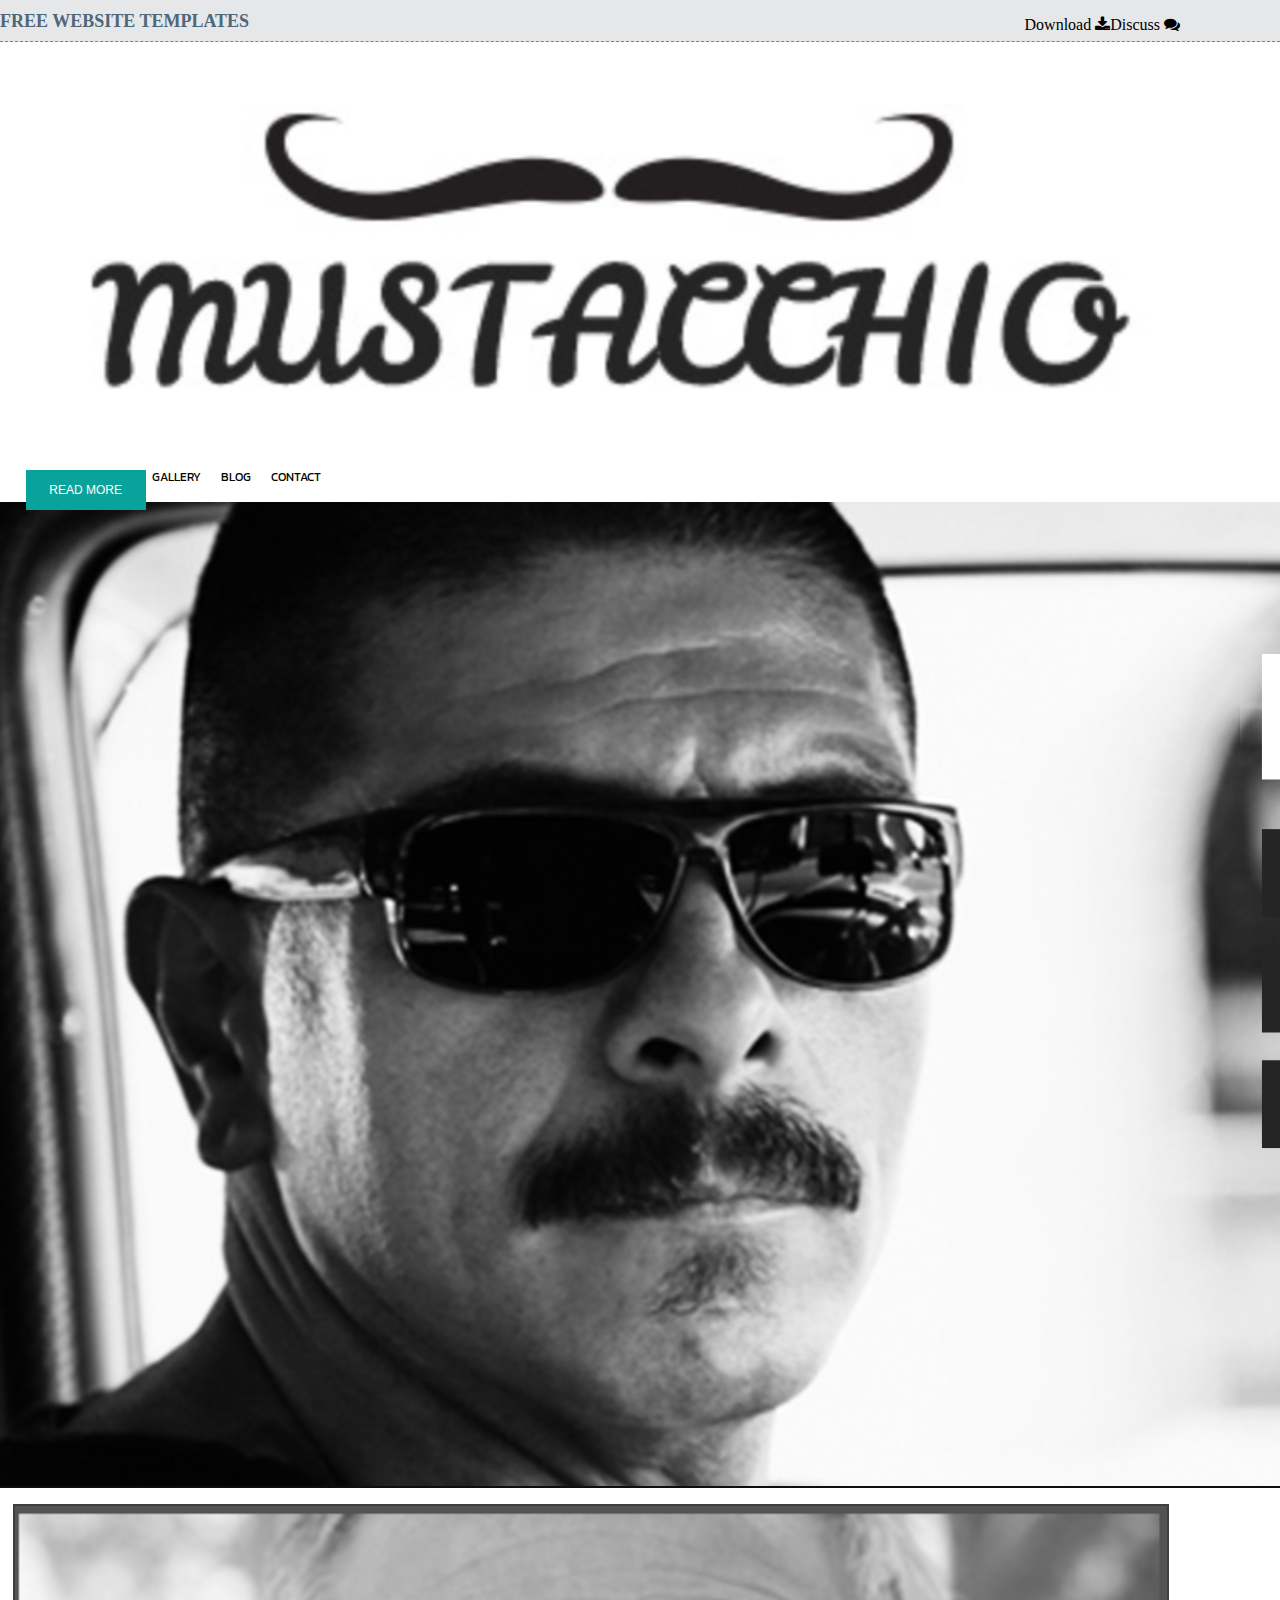
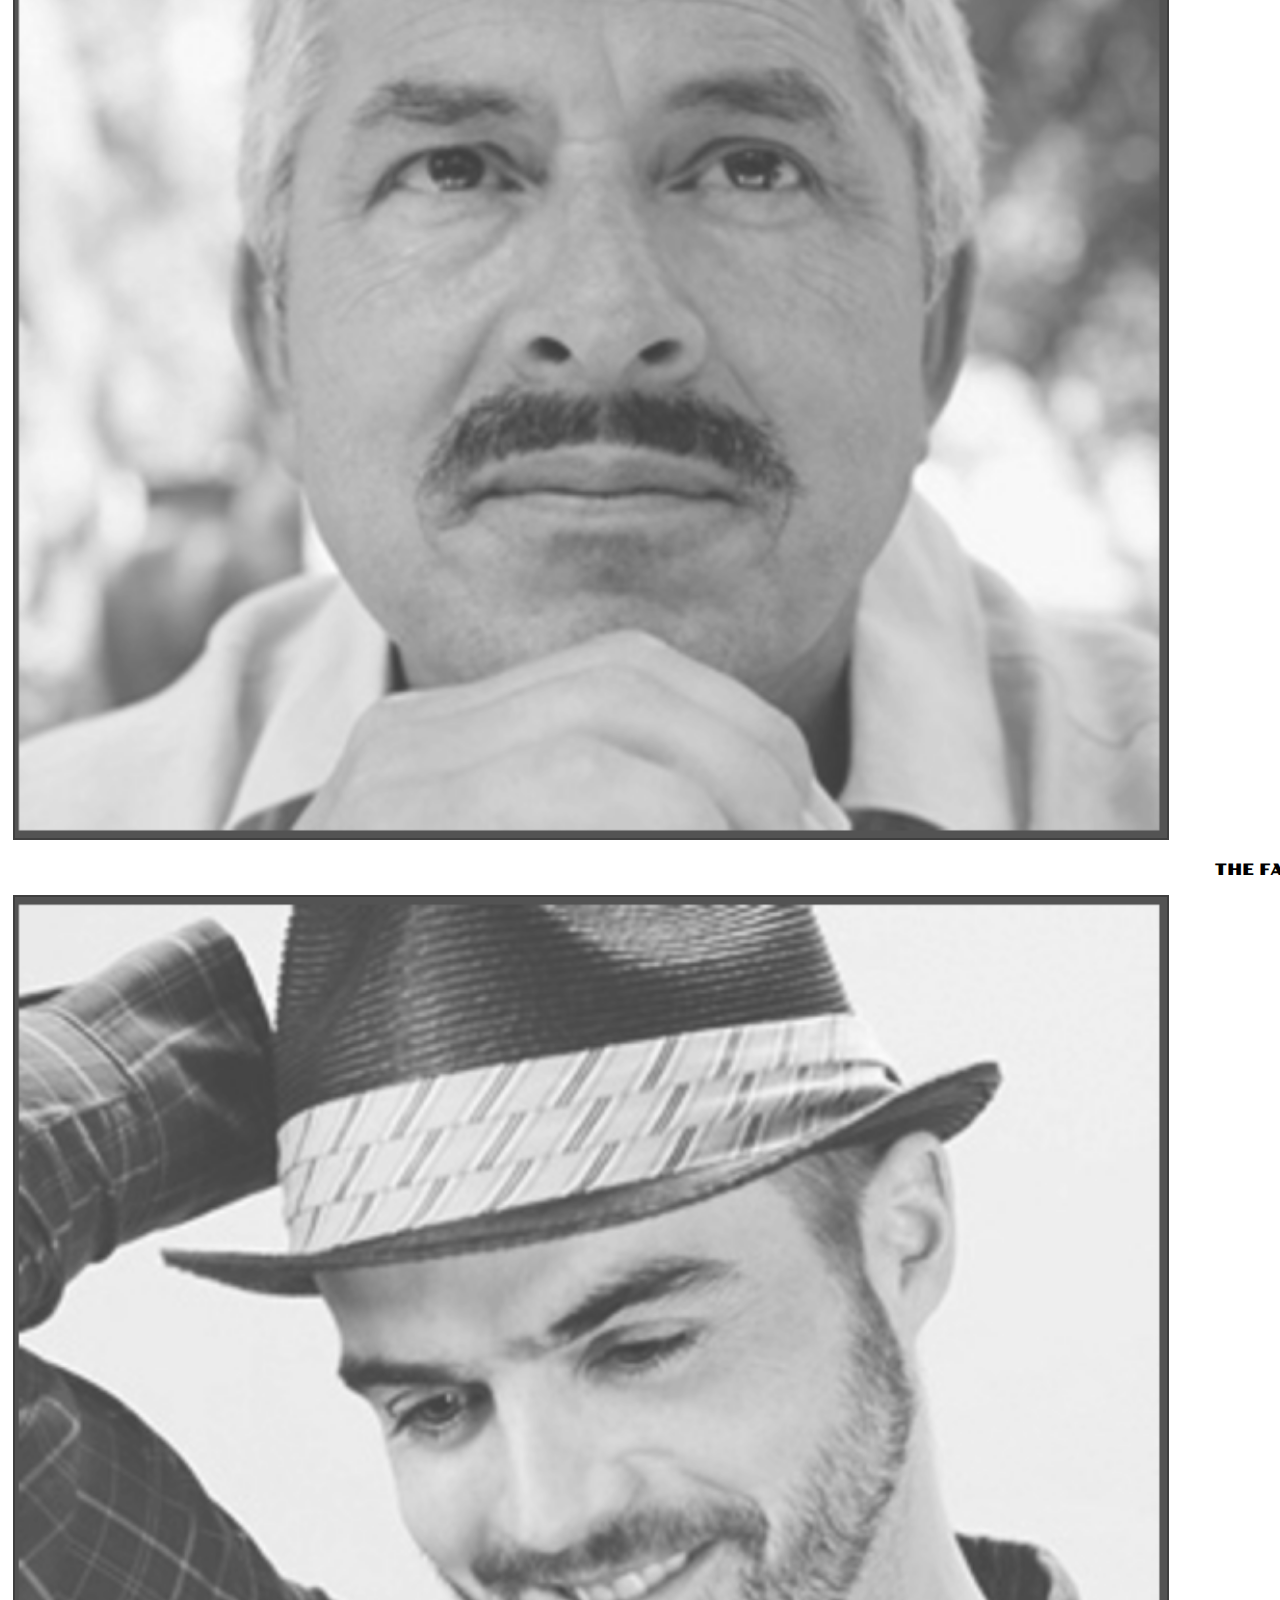
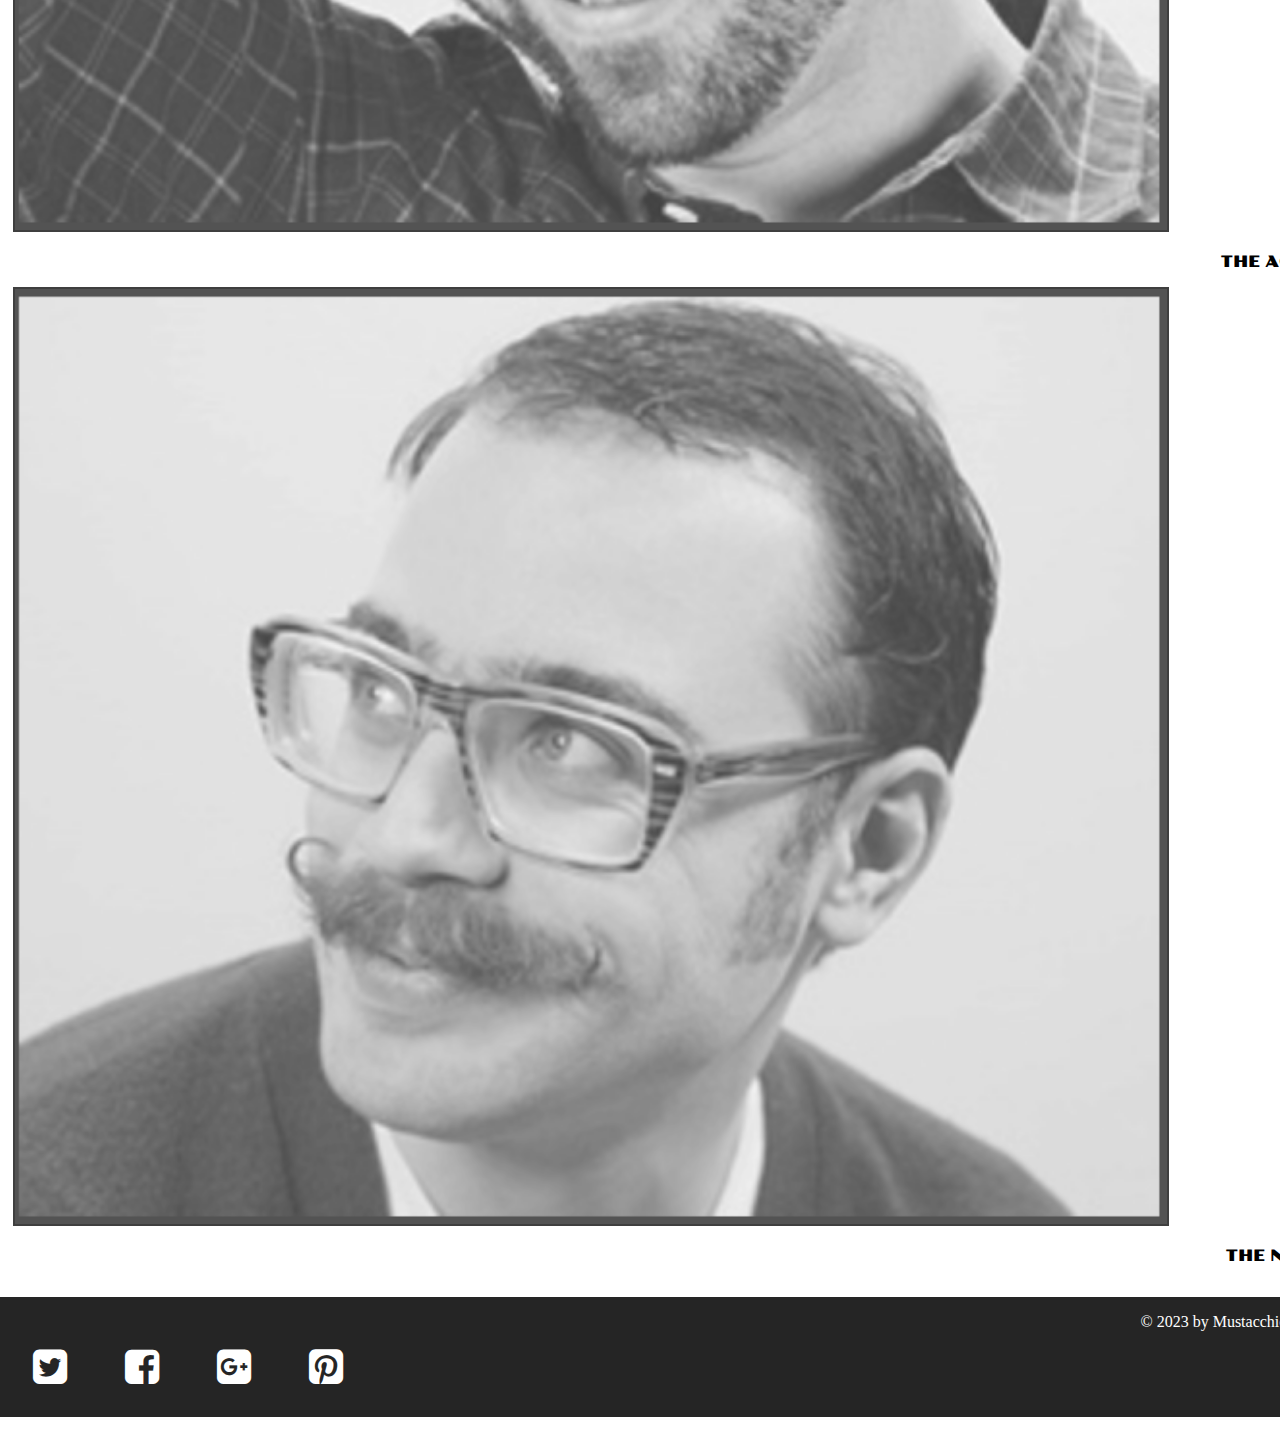
==== blog.html @ 8f486e40 "about page update" ====
<!DOCTYPE html>
<html lang="en">
<head>
    <meta charset="UTF-8">
    <meta name="viewport" content="height=device-height, 
                width=device-width, initial-scale=1.0, 
                minimum-scale=1.0, maximum-scale=1.0, ">
    <title>Hair Salon Website</title>
    <link rel="stylesheet" href="styles.css">
    <link rel="stylesheet" href="https://cdnjs.cloudflare.com/ajax/libs/font-awesome/4.7.0/css/font-awesome.min.css">
    <script src="scripts.js"></script>
    <link href="https://fonts.googleapis.com/css2?family=Source+Serif+Pro:wght@300;400;600;700&display=swap" rel="stylesheet">
    <link href="https://fonts.googleapis.com/css2?family=Poller+One&display=swap" rel="stylesheet">
    <link href="https://fonts.googleapis.com/css2?family=Kanit:wght@800&display=swap" rel="stylesheet">
</head>
<body id="maincontainer">
	<div id="topnavbar">
		<div id="topnavbarcontents">
			<h2>FREE WEBSITE TEMPLATES</h2>
			<ul id="toprightlinks">
				<li>Download <i class="fa fa-download"></i></li>     
				<li>Discuss <i class="fa fa-comments"></i></li>     		     
			</ul>
		</div>
	</div>  
	<div id="header">
		<a href="index.html">
			<img class="logo" src="images/mustacchiologo.png" alt="Mustache Logo">
		</a>
		<ul class="navlist">
			<li class="pageselected"><a href="index.html">HOME</a></li>
			<li><a href="about.html">ABOUT</a></li>
			<li><a href="gallery.html">GALLERY</a></li>
			<li><a href="blog.html">BLOG</a></li>
			<li><a href="contact.html">CONTACT</a></li>
		</ul>
	</div>
	<div id="body">
		<div id="mainimage">
			<img class="mainimagemobile" src="images/Mobilemainphoto.png" alt="Man driving car">
			<img class="mainimagelarge" src="images/Largemainphoto.png" alt="Man driving car">
			<button class="readmore" href="blog-single-post.html">READ MORE</a>
		</div>
		<ul class="examplelist">
			<li>
					<img class="exampleimage" href="gallery.html" src="images/thefather.png" alt="">
					<p>THE FATHER</p>
			</li>
			<li>
					<img class="exampleimage" href="gallery.html" src="images/theactor.png" alt="">
					<p>THE ACTOR</p>
			</li>
			<li>
					<img class="exampleimage" href="gallery.html" src="images/thenerd.png" alt="">
					<p>THE NERD</p>
			</li>
		</ul>
	</div>
	<div id="footer">
			<p>© 2023 by Mustacchio. All rights reserved.</p>
			<div class="socialmedia">
				<i class="fa fa-twitter-square"></i>
				<i class="fa fa-facebook-square"></i>
				<i class="fa fa-google-plus-square"></i>
				<i class="fa fa-pinterest-square"></i>
			</div>
	</div>
    <div id="blankfooter"></div>
</body>
</html>
---- styles.css ----
body {
    margin: 0;
}
#topnavbar {
    grid-area: topnavbar;
    width: 1025px;
    height: 41px;
    background-color: rgb(230,231,233);
    position: fixed;
    z-index: 99999;
    top: 0;
    border-bottom: dashed 1px grey;
}
#header {
    grid-area: header;
    display: flex;
    flex-direction: column;
    
}
.logo {
    display: block;
    width: 92vw;
    align-items: center;
    margin-top: 50px;
    margin-left: 12px;
}
.navlist {
    display: flex;
    flex-direction: row;
    list-style-type: none;
}
.navlist a {
    width: 95vw;
    text-decoration: none;
    font-size: 12px;
    justify-content: space-around;
    font-family: Kanit, sans-serif;
    color: black;
    margin-left: 1px;
    margin-right: 19px;
}
.pageselected a {
    color: rgb(10,163,156);
}
.mainimagemobile {
    display: block;
    width: 380px;
}
.mainimagelarge {
    display: none;
}
.readmore {
    position: absolute;
    top: 470px;
    left: 2%;
    width: 120px;
    height: 40px;
    font-size: 12px;
    color: white;
    background-color: rgb(10,163,156);
    border: none;
}
#body {
    grid-area: body;
}
#footer {
    grid-area: footer;
    display: flex;
    flex-direction: column;
    background-color: rgb(37,37,37);
    height: 120px;
}
#blankfooter {
    grid-area: blankfooter;
    height: 20px;
    color: white;
}
#maincontainer {
    display: grid;
    grid-template-areas: 
        'topnavbar'
        'header'
        'body'
        'footer'
        'blankfooter';
}
#topnavbarcontents {
    display: flex;
    flex-direction: row;
    justify-content: space-between;
}
#topnavbarcontents h2 {
    font-size: 18px;
    align-items: center;
    margin-top: 11px;
    color: rgb(78,103,121);
}
#toprightlinks {
    display: flex;
    flex-direction: row;
    text-align: right;
    list-style-type: none;
    margin-right: 100px;
}
.examplelist {
    display: flex;
    flex-direction: column;
    flex-wrap: wrap;
    text-decoration: none;
    justify-content: center;
    margin-left: -3vh;
    margin-right: 2vh;
}
.examplelist p {
    text-align: center;
    font-family: 'Poller One', sans-serif;
}
.exampleimage {
    width: 90vw;
    border: solid 2px black;
    margin: 0;
    opacity: .75;
}
.exampleimage:hover {
    opacity: 1;
    transition: 620ms;
}
.examplelist li {
    list-style-type: none;
    text-decoration: none;
    
}
.examplelist li span {
    text-decoration: none;
}
.socialmedia {
    display: flex;
    flex-direction: row;
}
#footer p {
    color: white;
    text-align: center;
}
.socialmedia i {
    display: flex;
    margin-left: 33px;
    margin-right: 25px;
    font-size: 40px;
    color: white;
}







/* Medium and up (tablets) */
@media (min-width: 700px) {
    #topnavbar {
        width: 1025px;
    }
    .mainimagemobile {
        display: none;
    }
    .mainimagelarge {
        display: block;
    }
}

/* Large and up (desktops) */
@media (min-width: 1025px) {
    #topnavbar {
        width: 100vw;
    }
    .mainimagemobile {
        display: none;
    }
    .mainimagelarge {
        display: block;
    }
}
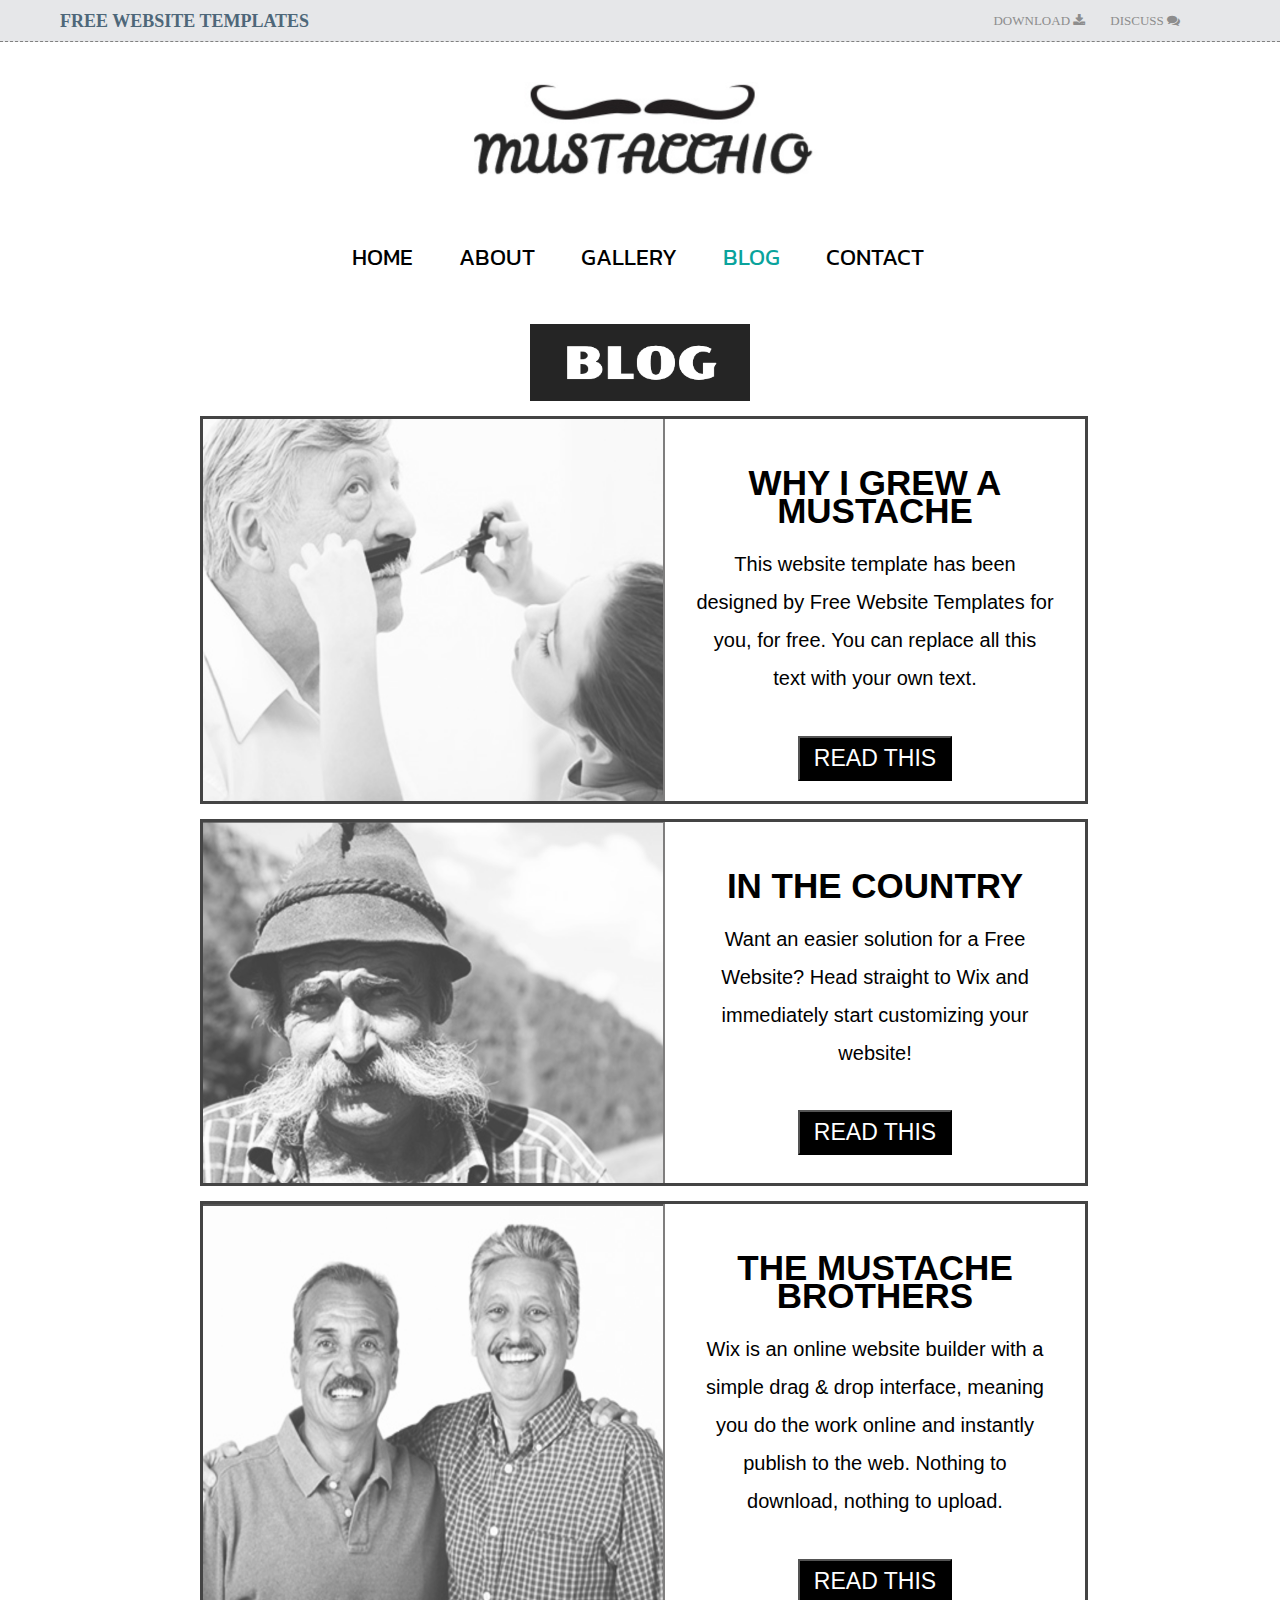
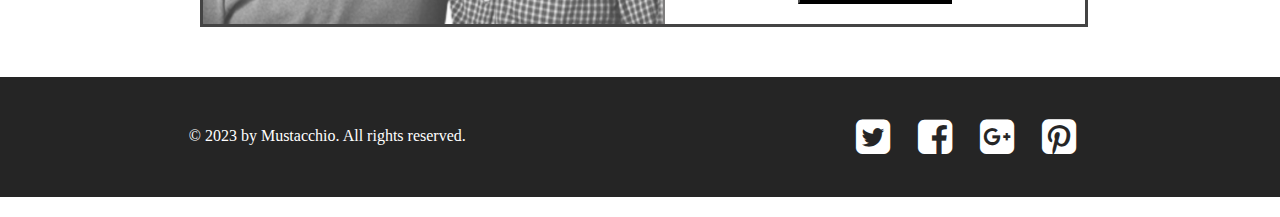
==== commit 56c6e767: "blog page complete" ====
--- a/blog.html
+++ b/blog.html
@@ -5,8 +5,8 @@
     <meta name="viewport" content="height=device-height, 
                 width=device-width, initial-scale=1.0, 
                 minimum-scale=1.0, maximum-scale=1.0, ">
-    <title>Hair Salon Website</title>
-    <link rel="stylesheet" href="styles.css">
+    <title>Blog</title>
+    <link rel="stylesheet" href="blog.css">
     <link rel="stylesheet" href="https://cdnjs.cloudflare.com/ajax/libs/font-awesome/4.7.0/css/font-awesome.min.css">
     <script src="scripts.js"></script>
     <link href="https://fonts.googleapis.com/css2?family=Source+Serif+Pro:wght@300;400;600;700&display=swap" rel="stylesheet">
@@ -18,8 +18,8 @@
 		<div id="topnavbarcontents">
 			<h2>FREE WEBSITE TEMPLATES</h2>
 			<ul id="toprightlinks">
-				<li>Download <i class="fa fa-download"></i></li>     
-				<li>Discuss <i class="fa fa-comments"></i></li>     		     
+				<li>DOWNLOAD <i class="fa fa-download"></i></li>     
+				<li>DISCUSS <i class="fa fa-comments"></i></li>     		     
 			</ul>
 		</div>
 	</div>  
@@ -28,33 +28,44 @@
 			<img class="logo" src="images/mustacchiologo.png" alt="Mustache Logo">
 		</a>
 		<ul class="navlist">
-			<li class="pageselected"><a href="index.html">HOME</a></li>
+			<li><a href="index.html">HOME</a></li>
 			<li><a href="about.html">ABOUT</a></li>
 			<li><a href="gallery.html">GALLERY</a></li>
-			<li><a href="blog.html">BLOG</a></li>
+			<li class="pageselected"><a href="blog.html">BLOG</a></li>
 			<li><a href="contact.html">CONTACT</a></li>
 		</ul>
 	</div>
 	<div id="body">
-		<div id="mainimage">
-			<img class="mainimagemobile" src="images/Mobilemainphoto.png" alt="Man driving car">
-			<img class="mainimagelarge" src="images/Largemainphoto.png" alt="Man driving car">
-			<button class="readmore" href="blog-single-post.html">READ MORE</a>
+		<div>
+			<img class="blogtitlebar" src="images/blogtitleimage.png">
 		</div>
-		<ul class="examplelist">
-			<li>
-					<img class="exampleimage" href="gallery.html" src="images/thefather.png" alt="">
-					<p>THE FATHER</p>
-			</li>
-			<li>
-					<img class="exampleimage" href="gallery.html" src="images/theactor.png" alt="">
-					<p>THE ACTOR</p>
-			</li>
-			<li>
-					<img class="exampleimage" href="gallery.html" src="images/thenerd.png" alt="">
-					<p>THE NERD</p>
-			</li>
-		</ul>
+		<div class="blogboxes">
+			<div class="individualblog">
+				<img src="images/blogimage1.png" alt="man having beard trimmed">
+				<div class="blogtext">
+					<h5>WHY I GREW A MUSTACHE</h5>
+					<p>This website template has been designed by Free Website Templates for you, for free. You can replace all this text with your own text.</p>
+					<button>READ THIS</button>
+				</div>
+			</div>
+			<div class="individualblog">
+				<img src="images/blogimage2.png" alt="Older man with a white mustache">
+				<div class="blogtext">
+					<h5>IN THE COUNTRY</h5>
+					<p>Want an easier solution for a Free Website? Head straight to Wix and immediately start customizing your website!</p>
+					<button>READ THIS</button>
+				</div>
+			</div>
+			<div class="individualblog">
+				<img src="images/blogimage3.png" alt="two brothers standing next to each other">
+				<div class="blogtext">
+					<h5>THE MUSTACHE BROTHERS</h5>
+					<p>Wix is an online website builder with a simple drag & drop interface, meaning you do the work online and instantly publish to the web. Nothing to download, nothing to upload.</p>
+					<button>READ THIS</button>
+				</div>
+			</div>
+		</div>
+		
 	</div>
 	<div id="footer">
 			<p>© 2023 by Mustacchio. All rights reserved.</p>
--- a/blog.css
+++ b/blog.css
@@ -0,0 +1,337 @@
+body {
+    margin: 0;
+}
+#topnavbar {
+    grid-area: topnavbar;
+    width: 1025px;
+    height: 41px;
+    background-color: rgb(230,231,233);
+    position: fixed;
+    z-index: 99999;
+    top: 0;
+    border-bottom: dashed 1px grey;
+}
+#header {
+    grid-area: header;
+    display: flex;
+    flex-direction: column;
+    
+}
+.logo {
+    display: block;
+    width: 92vw;
+    align-items: center;
+    margin-top: 50px;
+    margin-left: 12px;
+}
+.navlist {
+    display: flex;
+    flex-direction: row;
+    list-style-type: none;
+}
+.navlist a {
+    width: 95vw;
+    text-decoration: none;
+    font-size: 12px;
+    justify-content: space-around;
+    font-family: Kanit, sans-serif;
+    color: black;
+    margin-left: 1px;
+    margin-right: 19px;
+}
+.pageselected a {
+    color: rgb(10,163,156);
+}
+#body {
+    grid-area: body;
+}
+#footer {
+    grid-area: footer;
+    display: flex;
+    flex-direction: column;
+    background-color: rgb(37,37,37);
+    height: 120px;
+}
+#blankfooter {
+    grid-area: blankfooter;
+    height: 20px;
+    color: white;
+}
+#maincontainer {
+    display: grid;
+    grid-template-areas: 
+        'topnavbar'
+        'header'
+        'body'
+        'footer'
+        'blankfooter';
+}
+#topnavbarcontents {
+    display: flex;
+    flex-direction: row;
+    justify-content: space-between;
+}
+#topnavbarcontents h2 {
+    font-size: 18px;
+    align-items: center;
+    margin-top: 11px;
+    color: rgb(78,103,121);
+}
+#toprightlinks {
+    display: flex;
+    flex-direction: row;
+    text-align: right;
+    list-style-type: none;
+    margin-right: 100px;
+    color: rgb(141, 141, 141);
+    font-size: 13px;
+}
+.socialmedia {
+    display: flex;
+    flex-direction: row;
+}
+#footer p {
+    color: white;
+    text-align: center;
+}
+.socialmedia i {
+    display: flex;
+    margin-left: 33px;
+    margin-right: 25px;
+    font-size: 40px;
+    color: white;
+}
+.fa-download {
+    margin-right: 25px;
+}
+.blogtitlebar {
+    width: 120px;
+    margin-left: 120px;
+}
+.blogboxes {
+    display: flex;
+    flex-direction: column;
+    margin-bottom: 30px;
+}
+.individualblog {
+    display: flex;
+    flex-direction: column;
+    border: solid 3px rgb(68, 68, 68);
+    width: 350px;
+    margin-left: 8px;
+    margin-top: 15px;
+}
+.individualblog img {
+    width: 346px;
+    opacity: 0.75;
+}
+.individualblog img:hover {
+    opacity: 0.99;
+    transition: 990ms;
+}
+h5 {
+    font-family: "Arial Black", Gadget, sans-serif;
+    font-size: 25px;
+    margin-top: 10px;
+    margin-bottom: 10px;
+    line-height: 24px;
+    text-align: center;
+}
+.blogtext p {
+    text-align: center;
+    font-family: Arial, Helvetica, sans-serif;
+    line-height: 28px;
+    font-size: 14px;
+    margin-left: 30px;
+    margin-right: 30px;
+}
+.blogtext button {
+    font-family: "Arial Black", Gadget, sans-serif;
+    background-color: black;
+    color: white;
+    width: 140px;
+    height: 35px;
+    margin-bottom: 20px;
+    margin-left: 102px;
+}
+
+
+
+
+
+
+/* Medium and up (tablets) */
+@media (min-width: 700px) {
+    #topnavbar {
+        width: 1024px;
+    }
+    .logo {
+        width: 37vw;
+        text-align: center;
+        margin: 64px auto 15px;
+    }
+    .body {
+        width: 1025px;
+    }
+    .navlist {
+        margin: 20px 60px 50px 230px;
+    }
+    .navlist a {
+        font-size: 16px;
+    }
+    .navlist li {
+        margin-right: 26px;
+    }
+    #footer {
+        flex-direction: row;
+        justify-content: space-around;
+    }
+    .socialmedia i {
+        display: flex;
+        margin-left: 13px;
+        margin-right: 15px;
+        margin-top: 40px;
+        font-size: 40px;
+        color: white;
+    }
+    #footer p {
+        margin-top: 50px;
+    }
+    .blogtitlebar {
+        width: 220px;
+        display: block;
+        margin-left: auto;
+        margin-right: auto;
+    }
+    .blogboxes {
+        display: flex;
+        flex-direction: column;
+        margin-left: 30px;
+        margin-right: 30px;
+        margin-bottom: 30px;
+    }
+    .individualblog {
+        display: flex;
+        flex-direction: row;
+        border: solid 3px rgb(68, 68, 68);
+        width: auto;
+        margin-top: 15px;
+    }
+    .individualblog img {
+        width: 390px;
+        opacity: 0.75;
+        border-right: solid 2px rgb(85, 84, 84);
+    }
+    .individualblog img:hover {
+        opacity: 0.99;
+        transition: 990ms;
+    }
+    h5 {
+        font-family: "Arial Black", Gadget, sans-serif;
+        font-size: 25px;
+        margin-top: 50px;
+        margin-bottom: 10px;
+        line-height: 28px;
+        text-align: center;
+    }
+    .blogtext p {
+        text-align: center;
+        font-family: Arial, Helvetica, sans-serif;
+        line-height: 32px;
+        font-size: 15px;
+        margin-left: 30px;
+        margin-right: 30px;
+    }
+    .blogtext button {
+        font-family: "Arial Black", Gadget, sans-serif;
+        background-color: black;
+        color: white;
+        width: 140px;
+        height: 35px;
+        margin-left: 205px;
+        margin-top: 30px;
+    }
+}
+
+
+
+
+
+/* Large and up (desktops) */
+@media (min-width: 1025px) {
+    #topnavbar {
+        width: 100vw;
+    }
+    #topnavbarcontents h2 {
+        margin-left: 60px;
+    }
+    .logo {
+        width: 30vw;
+    }
+    .navlist {
+        margin: 30px auto 50px;
+    }
+    .navlist a {
+        font-size: 23px;
+    }
+    .navlist li {
+        margin-right: 26px;
+    }
+    .blogtitlebar {
+        width: 220px;
+        display: block;
+        margin-left: auto;
+        margin-right: auto;
+    }
+    .blogboxes {
+        display: flex;
+        flex-direction: column;
+        margin-left: 15vw;
+        margin-right: 15vw;
+        margin-bottom: 50px;
+    }
+    .individualblog {
+        display: flex;
+        flex-direction: row;
+        border: solid 3px rgb(68, 68, 68);
+        width: auto;
+        margin-top: 15px;
+    }
+    .individualblog img {
+        width: 460px;
+        opacity: 0.75;
+        border-right: solid 2px rgb(85, 84, 84);
+    }
+    .individualblog img:hover {
+        opacity: 0.99;
+        transition: 990ms;
+    }
+    h5 {
+        font-family: "Arial Black", Gadget, sans-serif;
+        font-size: 35px;
+        margin-top: 50px;
+        margin-bottom: 10px;
+        line-height: 28px;
+        text-align: center;
+    }
+    .blogtext p {
+        text-align: center;
+        font-family: Arial, Helvetica, sans-serif;
+        line-height: 38px;
+        font-size: 20px;
+        margin-left: 30px;
+        margin-right: 30px;
+    }
+    .blogtext button {
+        font-family: "Arial Black", Gadget, sans-serif;
+        background-color: black;
+        font-size: 23px;
+        display: block;
+        margin-left: auto;
+        margin-right: auto;
+        margin-top: 3vw;
+        color: white;
+        width: 12vw;
+        height: 3.5vw;
+    }
+}